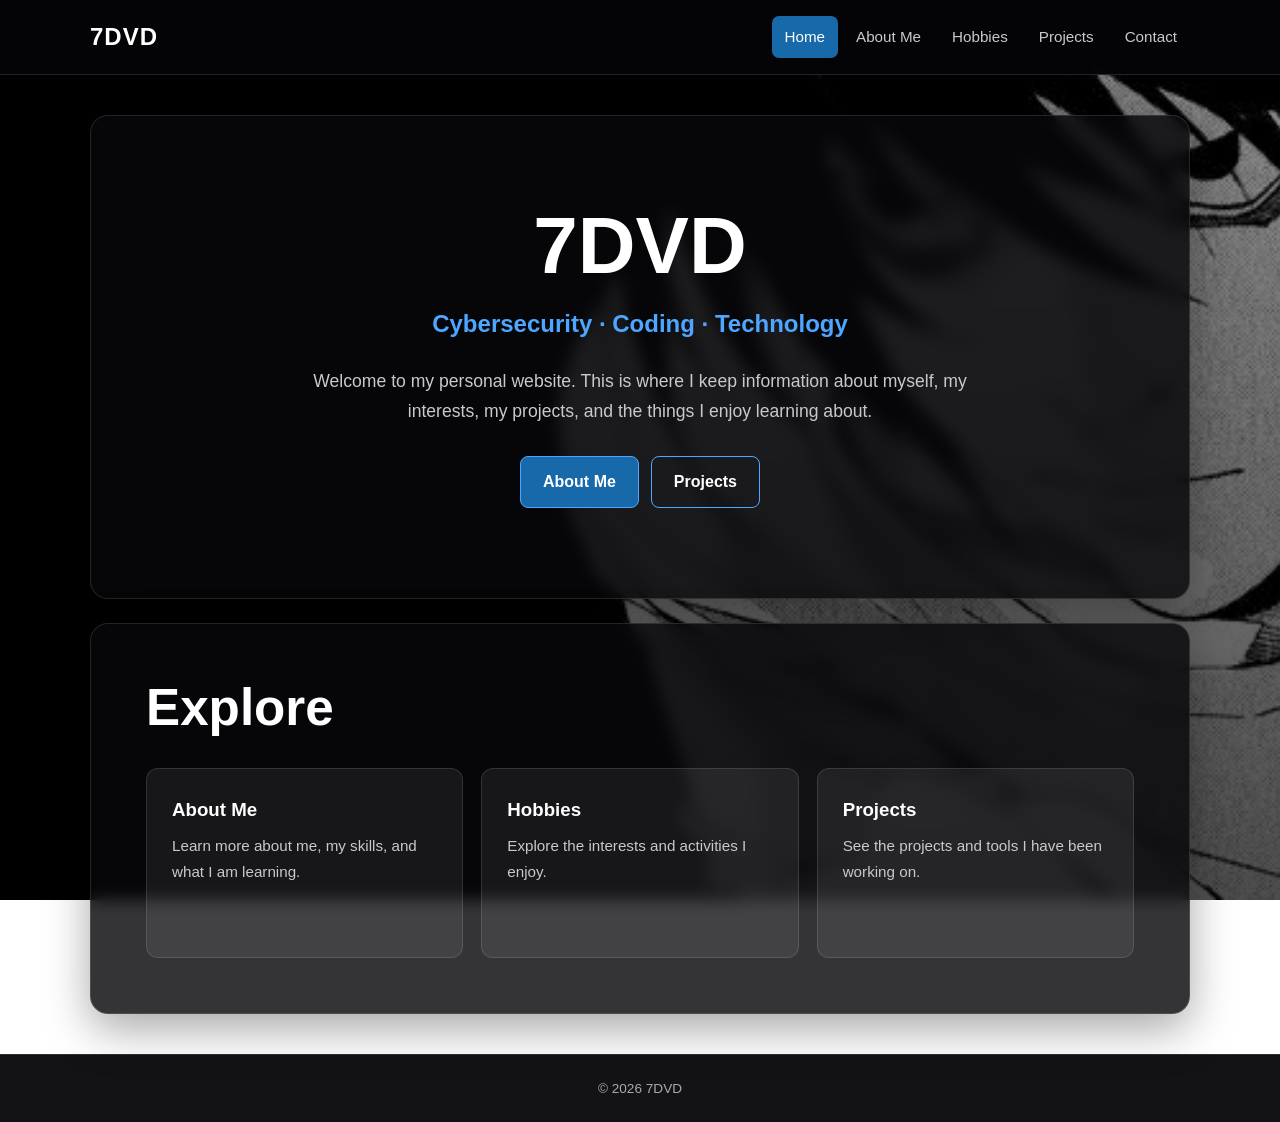
==== index.html @ 7cacca81 "Update index.html" ====
<!DOCTYPE html>
<html lang="en">
<head>
  <meta charset="UTF-8">
  <meta name="viewport" content="width=device-width, initial-scale=1.0">
  <meta name="description" content="7DVD - cybersecurity, coding, technology and personal projects.">
  <title>7DVD | Home</title>
  <link rel="stylesheet" href="style.css">
</head>

<body>
  <header>
    <div class="header-inner">
      <a href="index.html" class="logo">7DVD</a>

      <nav>
        <a href="index.html" class="active">Home</a>
        <a href="AboutMe.html">About Me</a>
        <a href="Hobbies.html">Hobbies</a>
        <a href="Projects.html">Projects</a>
        <a href="ContactMe.html">Contact</a>
      </nav>
    </div>
  </header>

  <main>
    <section class="hero">
      <h1>7DVD</h1>

      <p class="tagline">
        Cybersecurity · Coding · Technology
      </p>

      <p>
        Welcome to my personal website. This is where I keep information
        about myself, my interests, my projects, and the things I enjoy
        learning about.
      </p>

      <div class="button-group">
        <a href="AboutMe.html" class="button">About Me</a>
        <a href="Projects.html" class="button secondary">Projects</a>
      </div>
    </section>

    <section class="content" style="margin-top: 24px;">
      <h1>Explore</h1>

      <div class="cards">
        <a href="AboutMe.html" class="card">
          <h3>About Me</h3>
          <p>Learn more about me, my skills, and what I am learning.</p>
        </a>

        <a href="Hobbies.html" class="card">
          <h3>Hobbies</h3>
          <p>Explore the interests and activities I enjoy.</p>
        </a>

        <a href="Projects.html" class="card">
          <h3>Projects</h3>
          <p>See the projects and tools I have been working on.</p>
        </a>
      </div>
    </section>
  </main>

  <footer>
    <p>&copy; 2026 7DVD</p>
  </footer>
</body>
</html>
---- style.css ----
:root {
  --background-image: url("Picture 142.png");
  --accent: #4da6ff;
  --accent-dark: #1769aa;
  --text: #ffffff;
  --muted: #c9c9c9;
  --panel: rgba(8, 8, 12, 0.82);
  --panel-light: rgba(255, 255, 255, 0.07);
  --header: rgba(5, 5, 8, 0.94);
  --border: rgba(255, 255, 255, 0.12);
  --max-width: 1100px;
}

* {
  box-sizing: border-box;
  margin: 0;
  padding: 0;
}

html {
  scroll-behavior: smooth;
}

body {
  min-height: 100vh;
  display: flex;
  flex-direction: column;
  overflow-x: hidden;

  font-family: Arial, Helvetica, sans-serif;
  color: var(--text);
  line-height: 1.7;

  background:
    linear-gradient(
      rgba(0, 0, 0, 0.42),
      rgba(0, 0, 0, 0.68)
    ),
    var(--background-image);

  background-size: cover;
  background-position: center;
  background-repeat: no-repeat;
  background-attachment: fixed;
}

a {
  color: inherit;
}

header {
  position: sticky;
  top: 0;
  z-index: 100;

  width: 100%;
  padding: 16px 24px;

  background: var(--header);
  border-bottom: 1px solid var(--border);
  backdrop-filter: blur(12px);
}

.header-inner {
  width: min(100%, var(--max-width));
  margin: auto;

  display: flex;
  justify-content: space-between;
  align-items: center;
  gap: 24px;
}

.logo {
  color: var(--text);
  text-decoration: none;
  font-size: 1.5rem;
  font-weight: 800;
  letter-spacing: 1px;
}

nav {
  display: flex;
  align-items: center;
  justify-content: flex-end;
  flex-wrap: wrap;
  gap: 5px;
}

nav a {
  padding: 8px 13px;

  color: var(--muted);
  text-decoration: none;
  font-size: 0.95rem;

  border-radius: 7px;

  transition:
    color 0.2s ease,
    background 0.2s ease;
}

nav a:hover,
nav a.active {
  color: var(--text);
  background: var(--accent-dark);
}

main {
  width: min(calc(100% - 32px), var(--max-width));
  margin: 40px auto;
  flex: 1;
}

.hero,
.content {
  background: var(--panel);
  border: 1px solid var(--border);
  border-radius: 18px;
  box-shadow: 0 15px 45px rgba(0, 0, 0, 0.35);
  backdrop-filter: blur(8px);
}

.hero {
  padding: clamp(45px, 8vw, 90px) clamp(24px, 7vw, 80px);
  text-align: center;
}

.hero h1 {
  margin-bottom: 18px;
  font-size: clamp(2.5rem, 8vw, 5rem);
  line-height: 1;
}

.hero .tagline {
  margin: 0 auto;
  max-width: 700px;

  color: var(--accent);
  font-size: clamp(1.1rem, 3vw, 1.5rem);
  font-weight: 600;
}

.hero p {
  max-width: 700px;
  margin: 22px auto 0;

  color: var(--muted);
  font-size: clamp(0.95rem, 2vw, 1.1rem);
}

.content {
  padding: clamp(28px, 6vw, 55px);
}

.content h1 {
  margin-bottom: 12px;
  font-size: clamp(2rem, 6vw, 3.2rem);
  line-height: 1.15;
}

.content h2 {
  margin-top: 36px;
  margin-bottom: 12px;

  color: var(--accent);
  font-size: clamp(1.35rem, 4vw, 1.9rem);
}

.content h3 {
  margin-bottom: 8px;
  color: var(--text);
}

.content p {
  margin-bottom: 16px;
  color: var(--muted);
}

.content ul,
.content ol {
  margin: 0 0 20px 24px;
}

.content li {
  margin-bottom: 7px;
  color: var(--muted);
}

.intro {
  max-width: 750px;
  margin-bottom: 35px;
}

.cards {
  display: grid;
  grid-template-columns: repeat(3, 1fr);
  gap: 18px;
  margin-top: 30px;
}

.card {
  display: flex;
  flex-direction: column;

  min-height: 190px;
  padding: 25px;

  color: var(--text);
  text-decoration: none;

  background: var(--panel-light);
  border: 1px solid var(--border);
  border-radius: 12px;

  transition:
    transform 0.2s ease,
    border-color 0.2s ease,
    background 0.2s ease;
}

.card:hover {
  transform: translateY(-4px);
  background: rgba(77, 166, 255, 0.1);
  border-color: rgba(77, 166, 255, 0.5);
}

.card-icon {
  margin-bottom: 12px;
  font-size: 2rem;
}

.card h2,
.card h3 {
  margin: 0 0 8px;
  color: var(--text);
}

.card p {
  margin: 0;
  color: var(--muted);
  font-size: 0.95rem;
}

.project {
  margin-top: 20px;
  padding: 25px;

  background: var(--panel-light);
  border-left: 4px solid var(--accent);
  border-radius: 10px;
}

.project h2 {
  margin-top: 0;
}

.button-group {
  display: flex;
  justify-content: center;
  flex-wrap: wrap;
  gap: 12px;
  margin-top: 30px;
}

.button {
  display: inline-block;

  padding: 11px 22px;

  color: var(--text);
  text-decoration: none;
  text-align: center;
  font-weight: 700;

  background: var(--accent-dark);
  border: 1px solid var(--accent);
  border-radius: 8px;

  transition:
    transform 0.2s ease,
    background 0.2s ease;
}

.button:hover {
  background: #2185d0;
  transform: translateY(-2px);
}

.button.secondary {
  background: transparent;
}

.button.secondary:hover {
  background: rgba(77, 166, 255, 0.12);
}

.contact-box {
  margin-top: 30px;
  padding: 30px;

  text-align: center;

  background: var(--panel-light);
  border: 1px solid var(--border);
  border-radius: 12px;
}

.contact-box p {
  margin-bottom: 20px;
}

footer {
  width: 100%;
  margin-top: auto;
  padding: 22px;

  text-align: center;

  background: var(--header);
  border-top: 1px solid var(--border);
}

footer p {
  margin: 0;
  color: #aaa;
  font-size: 0.85rem;
}

@media (max-width: 850px) {
  .header-inner {
    flex-direction: column;
    gap: 10px;
  }

  nav {
    justify-content: center;
  }

  .cards {
    grid-template-columns: repeat(2, 1fr);
  }

  body {
    background-attachment: scroll;
  }
}

@media (max-width: 600px) {
  header {
    position: relative;
    padding: 14px 10px;
  }

  .header-inner {
    gap: 12px;
  }

  nav {
    width: 100%;
    display: grid;
    grid-template-columns: repeat(2, 1fr);
  }

  nav a {
    padding: 9px 5px;
    text-align: center;
    font-size: 0.85rem;
  }

  main {
    width: calc(100% - 16px);
    margin: 16px auto;
  }

  .hero {
    padding: 45px 20px;
    border-radius: 13px;
  }

  .content {
    padding: 25px 18px;
    border-radius: 13px;
  }

  .cards {
    grid-template-columns: 1fr;
  }

  .card {
    min-height: 0;
  }

  .button-group {
    flex-direction: column;
  }

  .button {
    width: 100%;
  }
}

@media (max-width: 360px) {
  nav {
    grid-template-columns: 1fr;
  }

  .hero h1 {
    font-size: 2.5rem;
  }
}
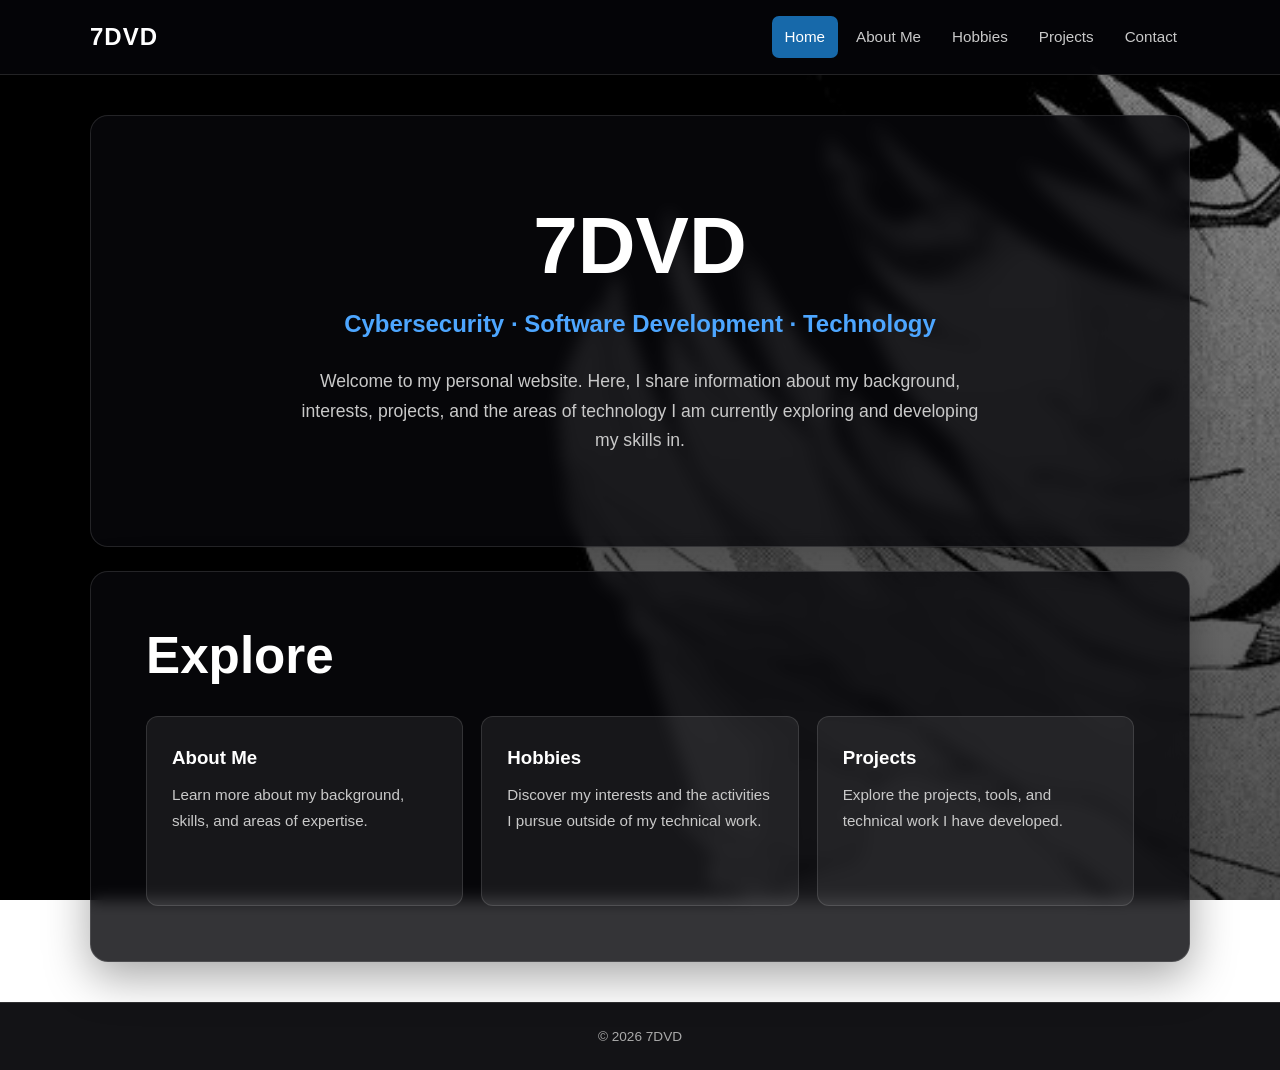
==== commit 7c681217: "Update index.html" ====
--- a/index.html
+++ b/index.html
@@ -3,7 +3,7 @@
 <head>
   <meta charset="UTF-8">
   <meta name="viewport" content="width=device-width, initial-scale=1.0">
-  <meta name="description" content="7DVD - cybersecurity, coding, technology and personal projects.">
+  <meta name="description" content="7DVD - cybersecurity, software development, technology, and personal projects.">
   <title>7DVD | Home</title>
   <link rel="stylesheet" href="style.css">
 </head>
@@ -28,19 +28,14 @@
       <h1>7DVD</h1>
 
       <p class="tagline">
-        Cybersecurity · Coding · Technology
+        Cybersecurity · Software Development · Technology
       </p>
 
       <p>
-        Welcome to my personal website. This is where I keep information
-        about myself, my interests, my projects, and the things I enjoy
-        learning about.
+        Welcome to my personal website. Here, I share information about my
+        background, interests, projects, and the areas of technology I am
+        currently exploring and developing my skills in.
       </p>
-
-      <div class="button-group">
-        <a href="AboutMe.html" class="button">About Me</a>
-        <a href="Projects.html" class="button secondary">Projects</a>
-      </div>
     </section>
 
     <section class="content" style="margin-top: 24px;">
@@ -49,17 +44,17 @@
       <div class="cards">
         <a href="AboutMe.html" class="card">
           <h3>About Me</h3>
-          <p>Learn more about me, my skills, and what I am learning.</p>
+          <p>Learn more about my background, skills, and areas of expertise.</p>
         </a>
 
         <a href="Hobbies.html" class="card">
           <h3>Hobbies</h3>
-          <p>Explore the interests and activities I enjoy.</p>
+          <p>Discover my interests and the activities I pursue outside of my technical work.</p>
         </a>
 
         <a href="Projects.html" class="card">
           <h3>Projects</h3>
-          <p>See the projects and tools I have been working on.</p>
+          <p>Explore the projects, tools, and technical work I have developed.</p>
         </a>
       </div>
     </section>
--- a/style.css
+++ b/style.css
@@ -1,5 +1,5 @@
 :root {
-  --background-image: url("Picture 142.png");
+  --background-image: url("Picture 22.jpg");
   --accent: #4da6ff;
   --accent-dark: #1769aa;
   --text: #ffffff;
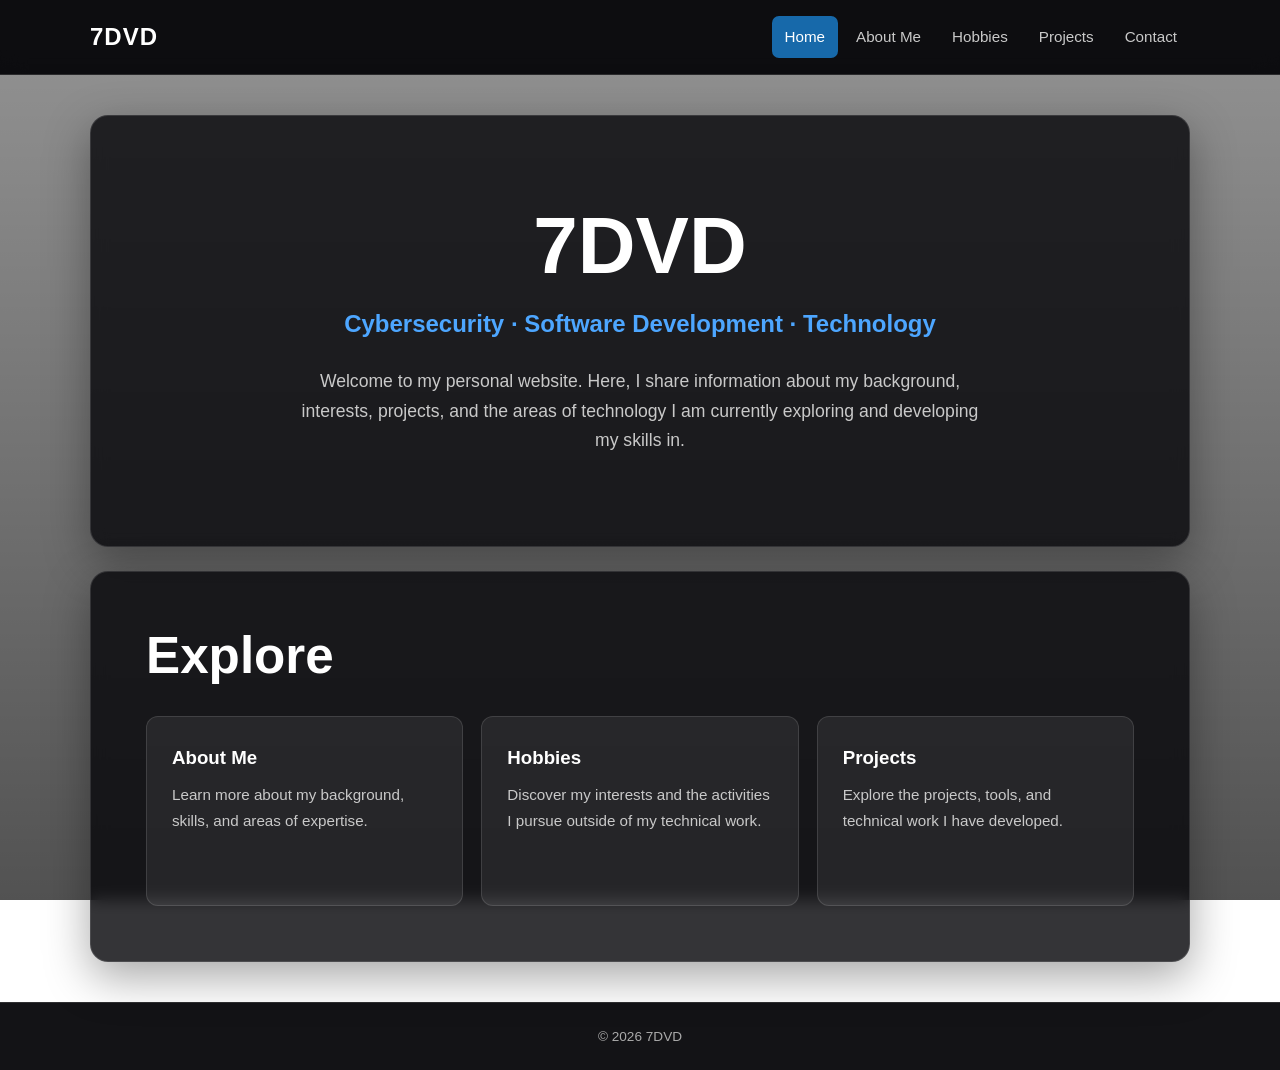
==== commit 24f7dea4: "Update links to point to Main directory" ====
--- a/index.html
+++ b/index.html
@@ -5,20 +5,20 @@
   <meta name="viewport" content="width=device-width, initial-scale=1.0">
   <meta name="description" content="7DVD - cybersecurity, software development, technology, and personal projects.">
   <title>7DVD | Home</title>
-  <link rel="stylesheet" href="style.css">
+  <link rel="stylesheet" href="Main/style.css">
 </head>
 
 <body>
   <header>
     <div class="header-inner">
-      <a href="index.html" class="logo">7DVD</a>
+      <a href="Main/index.html" class="logo">7DVD</a>
 
       <nav>
-        <a href="index.html" class="active">Home</a>
-        <a href="AboutMe.html">About Me</a>
-        <a href="Hobbies.html">Hobbies</a>
-        <a href="Projects.html">Projects</a>
-        <a href="ContactMe.html">Contact</a>
+        <a href="Main/index.html" class="active">Home</a>
+        <a href="Main/AboutMe.html">About Me</a>
+        <a href="Main/Hobbies.html">Hobbies</a>
+        <a href="Main/Projects.html">Projects</a>
+        <a href="Main/ContactMe.html">Contact</a>
       </nav>
     </div>
   </header>
--- a/Main/style.css
+++ b/Main/style.css
@@ -0,0 +1,412 @@
+:root {
+  --background-image: url("Picture 22.jpg");
+  --accent: #4da6ff;
+  --accent-dark: #1769aa;
+  --text: #ffffff;
+  --muted: #c9c9c9;
+  --panel: rgba(8, 8, 12, 0.82);
+  --panel-light: rgba(255, 255, 255, 0.07);
+  --header: rgba(5, 5, 8, 0.94);
+  --border: rgba(255, 255, 255, 0.12);
+  --max-width: 1100px;
+}
+
+* {
+  box-sizing: border-box;
+  margin: 0;
+  padding: 0;
+}
+
+html {
+  scroll-behavior: smooth;
+}
+
+body {
+  min-height: 100vh;
+  display: flex;
+  flex-direction: column;
+  overflow-x: hidden;
+
+  font-family: Arial, Helvetica, sans-serif;
+  color: var(--text);
+  line-height: 1.7;
+
+  background:
+    linear-gradient(
+      rgba(0, 0, 0, 0.42),
+      rgba(0, 0, 0, 0.68)
+    ),
+    var(--background-image);
+
+  background-size: cover;
+  background-position: center;
+  background-repeat: no-repeat;
+  background-attachment: fixed;
+}
+
+a {
+  color: inherit;
+}
+
+header {
+  position: sticky;
+  top: 0;
+  z-index: 100;
+
+  width: 100%;
+  padding: 16px 24px;
+
+  background: var(--header);
+  border-bottom: 1px solid var(--border);
+  backdrop-filter: blur(12px);
+}
+
+.header-inner {
+  width: min(100%, var(--max-width));
+  margin: auto;
+
+  display: flex;
+  justify-content: space-between;
+  align-items: center;
+  gap: 24px;
+}
+
+.logo {
+  color: var(--text);
+  text-decoration: none;
+  font-size: 1.5rem;
+  font-weight: 800;
+  letter-spacing: 1px;
+}
+
+nav {
+  display: flex;
+  align-items: center;
+  justify-content: flex-end;
+  flex-wrap: wrap;
+  gap: 5px;
+}
+
+nav a {
+  padding: 8px 13px;
+
+  color: var(--muted);
+  text-decoration: none;
+  font-size: 0.95rem;
+
+  border-radius: 7px;
+
+  transition:
+    color 0.2s ease,
+    background 0.2s ease;
+}
+
+nav a:hover,
+nav a.active {
+  color: var(--text);
+  background: var(--accent-dark);
+}
+
+main {
+  width: min(calc(100% - 32px), var(--max-width));
+  margin: 40px auto;
+  flex: 1;
+}
+
+.hero,
+.content {
+  background: var(--panel);
+  border: 1px solid var(--border);
+  border-radius: 18px;
+  box-shadow: 0 15px 45px rgba(0, 0, 0, 0.35);
+  backdrop-filter: blur(8px);
+}
+
+.hero {
+  padding: clamp(45px, 8vw, 90px) clamp(24px, 7vw, 80px);
+  text-align: center;
+}
+
+.hero h1 {
+  margin-bottom: 18px;
+  font-size: clamp(2.5rem, 8vw, 5rem);
+  line-height: 1;
+}
+
+.hero .tagline {
+  margin: 0 auto;
+  max-width: 700px;
+
+  color: var(--accent);
+  font-size: clamp(1.1rem, 3vw, 1.5rem);
+  font-weight: 600;
+}
+
+.hero p {
+  max-width: 700px;
+  margin: 22px auto 0;
+
+  color: var(--muted);
+  font-size: clamp(0.95rem, 2vw, 1.1rem);
+}
+
+.content {
+  padding: clamp(28px, 6vw, 55px);
+}
+
+.content h1 {
+  margin-bottom: 12px;
+  font-size: clamp(2rem, 6vw, 3.2rem);
+  line-height: 1.15;
+}
+
+.content h2 {
+  margin-top: 36px;
+  margin-bottom: 12px;
+
+  color: var(--accent);
+  font-size: clamp(1.35rem, 4vw, 1.9rem);
+}
+
+.content h3 {
+  margin-bottom: 8px;
+  color: var(--text);
+}
+
+.content p {
+  margin-bottom: 16px;
+  color: var(--muted);
+}
+
+.content ul,
+.content ol {
+  margin: 0 0 20px 24px;
+}
+
+.content li {
+  margin-bottom: 7px;
+  color: var(--muted);
+}
+
+.intro {
+  max-width: 750px;
+  margin-bottom: 35px;
+}
+
+.cards {
+  display: grid;
+  grid-template-columns: repeat(3, 1fr);
+  gap: 18px;
+  margin-top: 30px;
+}
+
+.card {
+  display: flex;
+  flex-direction: column;
+
+  min-height: 190px;
+  padding: 25px;
+
+  color: var(--text);
+  text-decoration: none;
+
+  background: var(--panel-light);
+  border: 1px solid var(--border);
+  border-radius: 12px;
+
+  transition:
+    transform 0.2s ease,
+    border-color 0.2s ease,
+    background 0.2s ease;
+}
+
+.card:hover {
+  transform: translateY(-4px);
+  background: rgba(77, 166, 255, 0.1);
+  border-color: rgba(77, 166, 255, 0.5);
+}
+
+.card-icon {
+  margin-bottom: 12px;
+  font-size: 2rem;
+}
+
+.card h2,
+.card h3 {
+  margin: 0 0 8px;
+  color: var(--text);
+}
+
+.card p {
+  margin: 0;
+  color: var(--muted);
+  font-size: 0.95rem;
+}
+
+.project {
+  margin-top: 20px;
+  padding: 25px;
+
+  background: var(--panel-light);
+  border-left: 4px solid var(--accent);
+  border-radius: 10px;
+}
+
+.project h2 {
+  margin-top: 0;
+}
+
+.button-group {
+  display: flex;
+  justify-content: center;
+  flex-wrap: wrap;
+  gap: 12px;
+  margin-top: 30px;
+}
+
+.button {
+  display: inline-block;
+
+  padding: 11px 22px;
+
+  color: var(--text);
+  text-decoration: none;
+  text-align: center;
+  font-weight: 700;
+
+  background: var(--accent-dark);
+  border: 1px solid var(--accent);
+  border-radius: 8px;
+
+  transition:
+    transform 0.2s ease,
+    background 0.2s ease;
+}
+
+.button:hover {
+  background: #2185d0;
+  transform: translateY(-2px);
+}
+
+.button.secondary {
+  background: transparent;
+}
+
+.button.secondary:hover {
+  background: rgba(77, 166, 255, 0.12);
+}
+
+.contact-box {
+  margin-top: 30px;
+  padding: 30px;
+
+  text-align: center;
+
+  background: var(--panel-light);
+  border: 1px solid var(--border);
+  border-radius: 12px;
+}
+
+.contact-box p {
+  margin-bottom: 20px;
+}
+
+footer {
+  width: 100%;
+  margin-top: auto;
+  padding: 22px;
+
+  text-align: center;
+
+  background: var(--header);
+  border-top: 1px solid var(--border);
+}
+
+footer p {
+  margin: 0;
+  color: #aaa;
+  font-size: 0.85rem;
+}
+
+@media (max-width: 850px) {
+  .header-inner {
+    flex-direction: column;
+    gap: 10px;
+  }
+
+  nav {
+    justify-content: center;
+  }
+
+  .cards {
+    grid-template-columns: repeat(2, 1fr);
+  }
+
+  body {
+    background-attachment: scroll;
+  }
+}
+
+@media (max-width: 600px) {
+  header {
+    position: relative;
+    padding: 14px 10px;
+  }
+
+  .header-inner {
+    gap: 12px;
+  }
+
+  nav {
+    width: 100%;
+    display: grid;
+    grid-template-columns: repeat(2, 1fr);
+  }
+
+  nav a {
+    padding: 9px 5px;
+    text-align: center;
+    font-size: 0.85rem;
+  }
+
+  main {
+    width: calc(100% - 16px);
+    margin: 16px auto;
+  }
+
+  .hero {
+    padding: 45px 20px;
+    border-radius: 13px;
+  }
+
+  .content {
+    padding: 25px 18px;
+    border-radius: 13px;
+  }
+
+  .cards {
+    grid-template-columns: 1fr;
+  }
+
+  .card {
+    min-height: 0;
+  }
+
+  .button-group {
+    flex-direction: column;
+  }
+
+  .button {
+    width: 100%;
+  }
+}
+
+@media (max-width: 360px) {
+  nav {
+    grid-template-columns: 1fr;
+  }
+
+  .hero h1 {
+    font-size: 2.5rem;
+  }
+}
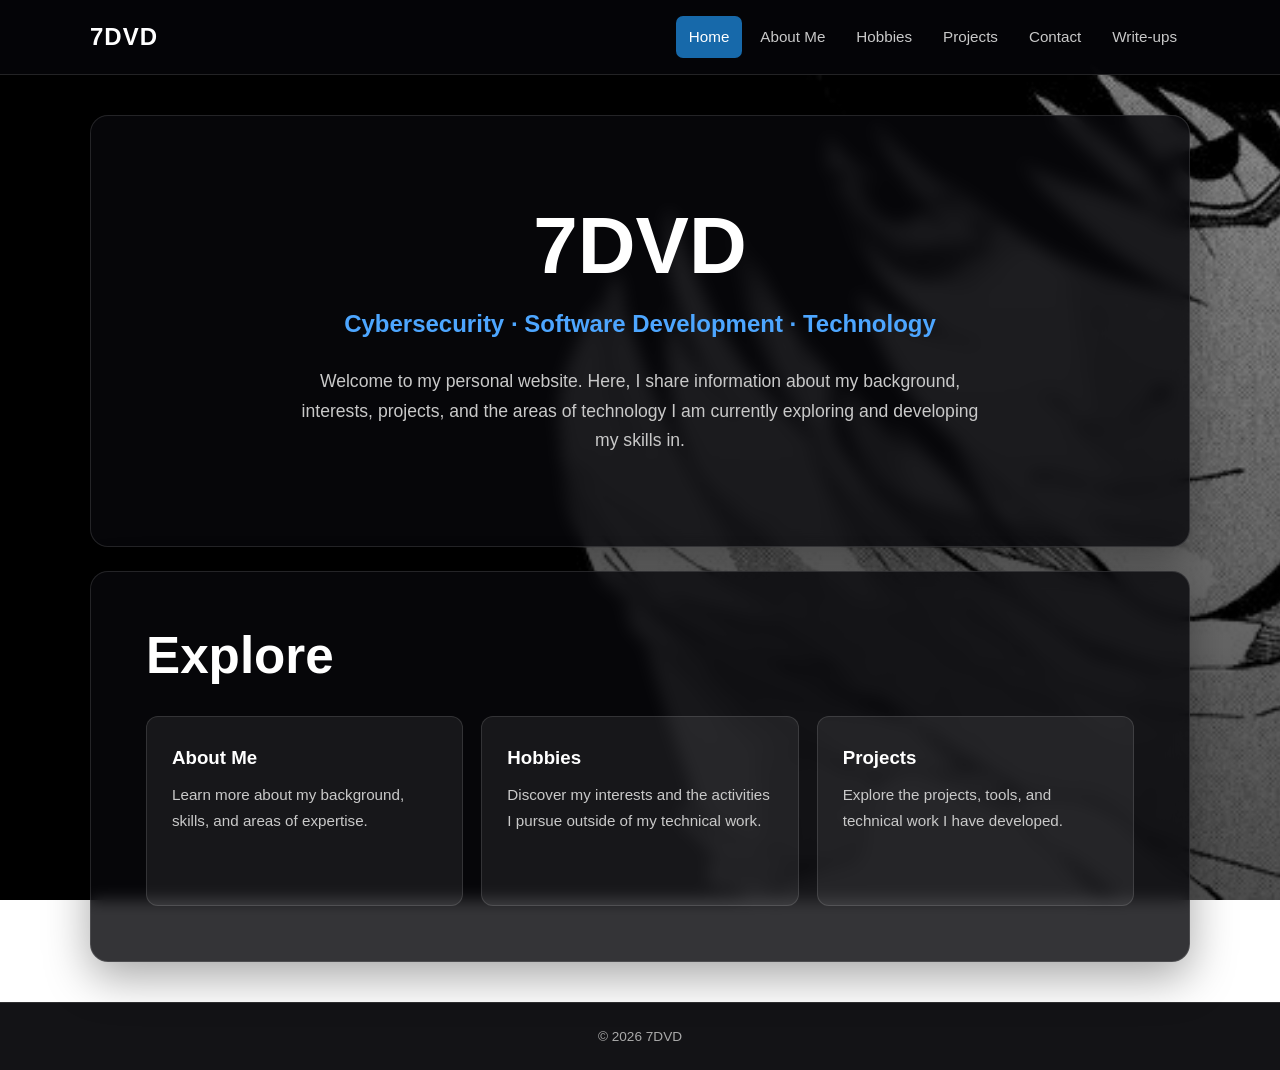
==== commit 7fa8657e: "Add Write-ups link to navigation menu" ====
--- a/index.html
+++ b/index.html
@@ -19,6 +19,7 @@
         <a href="Main/Hobbies.html">Hobbies</a>
         <a href="Main/Projects.html">Projects</a>
         <a href="Main/ContactMe.html">Contact</a>
+        <a href="/Write-ups/index.html">Write-ups</a>
       </nav>
     </div>
   </header>
--- a/Main/style.css
+++ b/Main/style.css
@@ -1,5 +1,5 @@
 :root {
-  --background-image: url("Picture 22.jpg");
+  --background-image: url("/Pictures/Picture 22.jpg");
   --accent: #4da6ff;
   --accent-dark: #1769aa;
   --text: #ffffff;
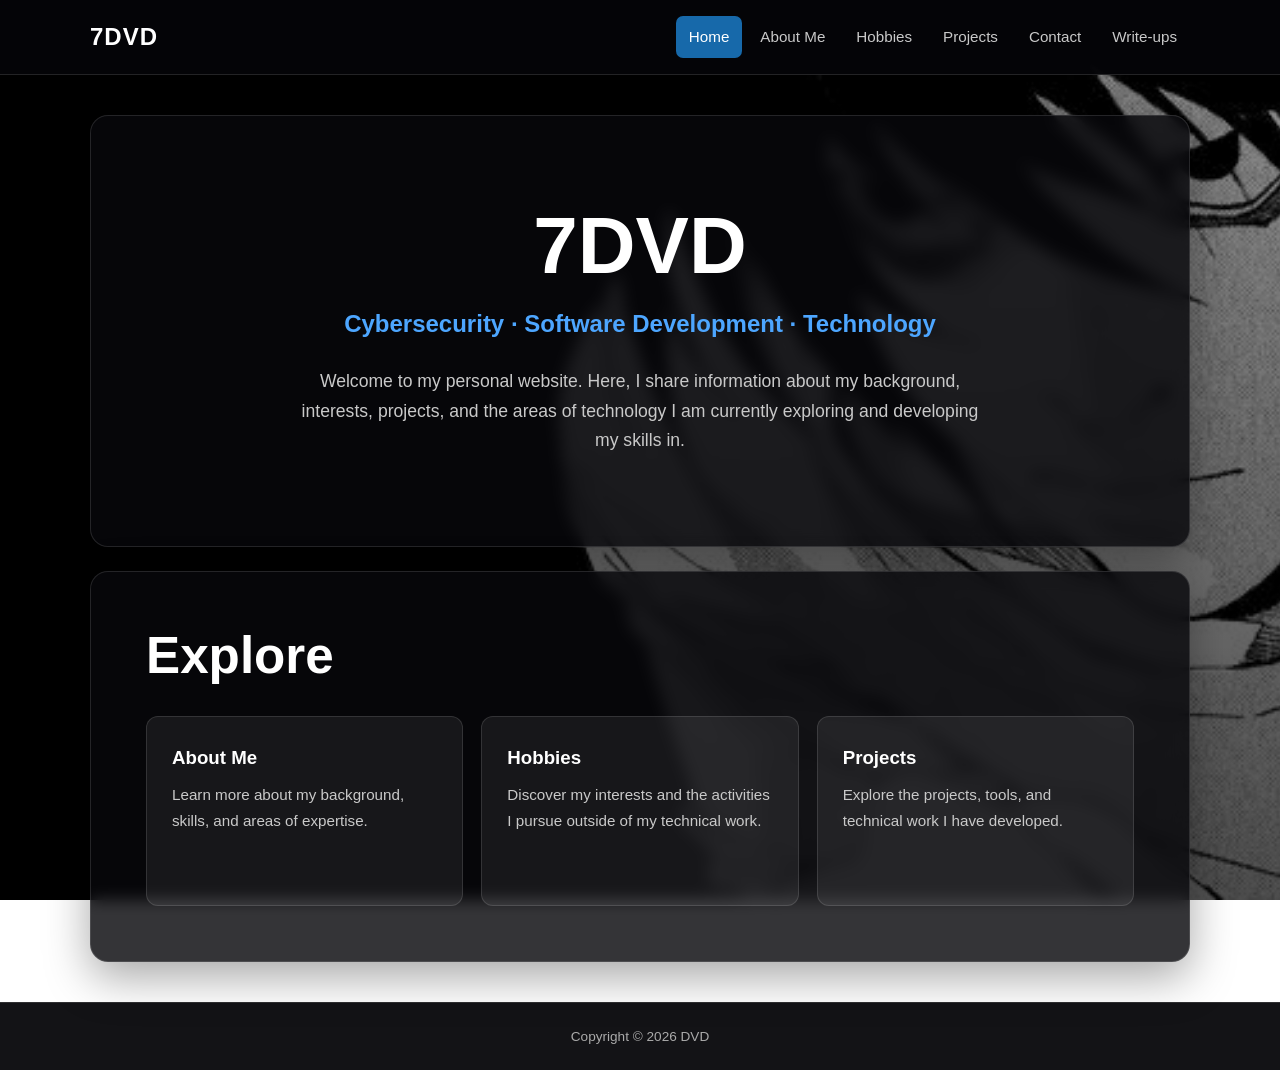
==== commit 72e3e988: "Update copyright notice in footer" ====
--- a/index.html
+++ b/index.html
@@ -11,10 +11,10 @@
 <body>
   <header>
     <div class="header-inner">
-      <a href="Main/index.html" class="logo">7DVD</a>
+      <a href="index.html" class="logo">7DVD</a>
 
       <nav>
-        <a href="Main/index.html" class="active">Home</a>
+        <a href="/index.html" class="active">Home</a>
         <a href="Main/AboutMe.html">About Me</a>
         <a href="Main/Hobbies.html">Hobbies</a>
         <a href="Main/Projects.html">Projects</a>
@@ -43,17 +43,17 @@
       <h1>Explore</h1>
 
       <div class="cards">
-        <a href="AboutMe.html" class="card">
+        <a href="Main/AboutMe.html" class="card">
           <h3>About Me</h3>
           <p>Learn more about my background, skills, and areas of expertise.</p>
         </a>
 
-        <a href="Hobbies.html" class="card">
+        <a href="Main/Hobbies.html" class="card">
           <h3>Hobbies</h3>
           <p>Discover my interests and the activities I pursue outside of my technical work.</p>
         </a>
 
-        <a href="Projects.html" class="card">
+        <a href="Main/Projects.html" class="card">
           <h3>Projects</h3>
           <p>Explore the projects, tools, and technical work I have developed.</p>
         </a>
@@ -62,7 +62,7 @@
   </main>
 
   <footer>
-    <p>&copy; 2026 7DVD</p>
+    <p>Copyright &copy; 2026 DVD</p>
   </footer>
 </body>
 </html>
